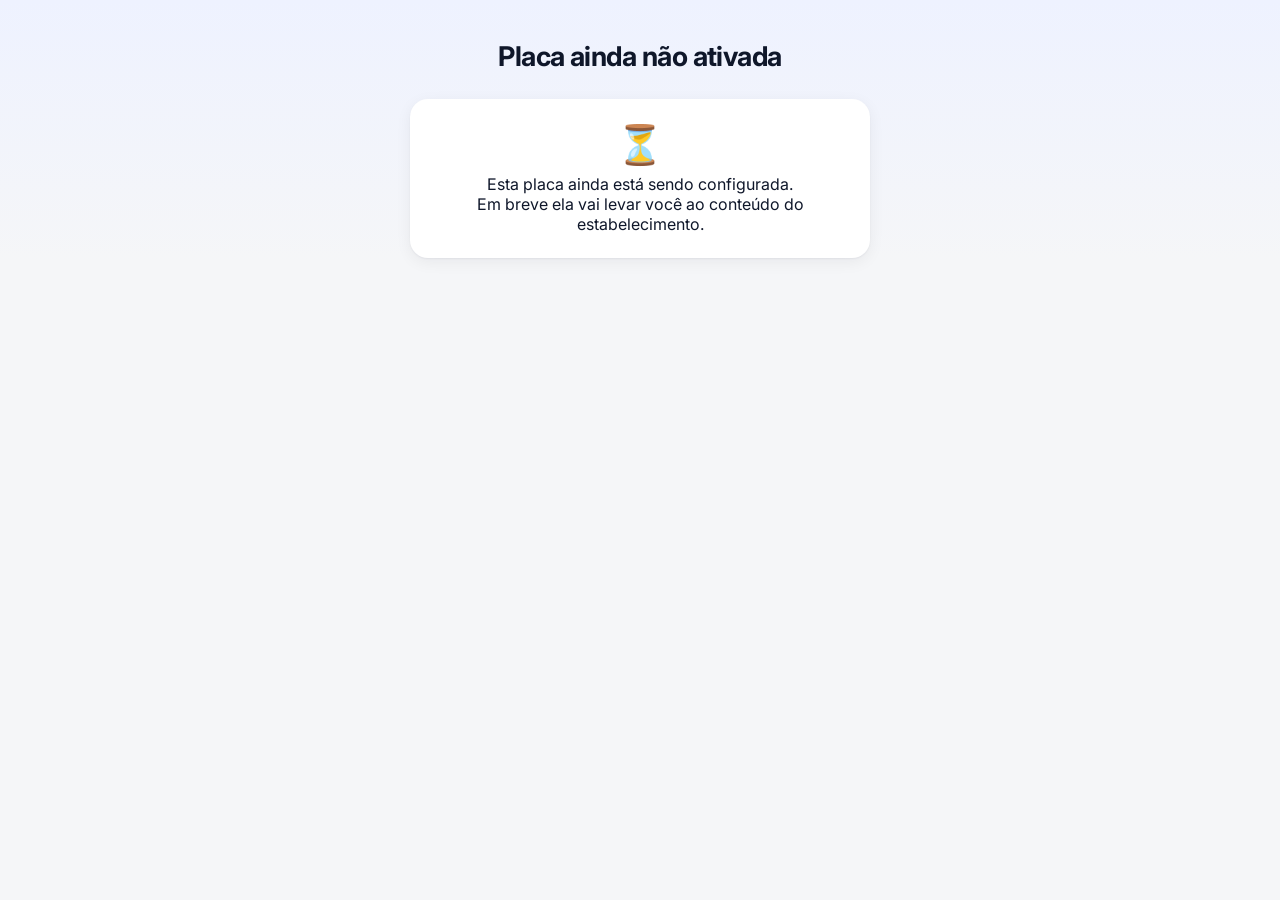
==== 29AD7P.html @ 0cad3d59 "Atualiza placas 2026-10-07 17:09:46" ====
<!doctype html><html lang=pt-BR><meta charset=utf-8><meta name=viewport content='width=device-width,initial-scale=1'><title>Placa ainda não ativada</title><link rel=stylesheet href='https://fonts.googleapis.com/css2?family=Inter:wght@400;600;700&display=swap'><style>body{margin:0;background:linear-gradient(180deg,#eef2ff 0,#f5f6f8 260px);min-height:100vh;font-family:Inter,system-ui,-apple-system,'Segoe UI',sans-serif;color:#0f172a;-webkit-font-smoothing:antialiased}main{max-width:460px;margin:0 auto;padding:2.2rem 16px 3rem}h1{text-align:center;margin:.3rem 0 1.6rem;font-size:1.7rem;letter-spacing:-.02em}h2{margin:0 0 .5rem;font-size:1.1rem}.box{background:#fff;border-radius:18px;padding:1.1rem 1.2rem;margin:0 0 1rem;box-shadow:0 1px 2px rgba(15,23,42,.05),0 4px 16px rgba(15,23,42,.06)}.box p{margin:.4rem 0;overflow-wrap:anywhere}.center{text-align:center}.icon{font-size:2.4rem;margin:.3rem 0}.b{display:block;box-sizing:border-box;width:100%;padding:1rem;margin:.6rem 0;border:0;border-radius:14px;color:#fff;font:inherit;font-size:1.05rem;font-weight:600;text-align:center;text-decoration:none;cursor:pointer;box-shadow:0 2px 8px rgba(15,23,42,.12);transition:transform .1s}.b:active{transform:scale(.98)}.b.light{background:#eef0f3;color:#0f172a;box-shadow:none}.hint{font-size:.85rem;color:#64748b}textarea{position:absolute;left:-9999px}footer{text-align:center;font-size:.75rem;color:#94a3b8;margin-top:2rem}</style><main><h1>Placa ainda não ativada</h1><div class='box center'><div class=icon>&#9203;</div><p>Esta placa ainda está sendo configurada.<br>Em breve ela vai levar você ao conteúdo do estabelecimento.</p></div></main><script>function copy(id,b){var t=document.getElementById(id);t.select();t.setSelectionRange(0,99999);var ok=false;try{ok=document.execCommand('copy')}catch(e){}if(!ok&&navigator.clipboard){navigator.clipboard.writeText(t.value);ok=true}var old=b.textContent;b.textContent=ok?'Copiado!':'Selecione e copie manualmente';setTimeout(function(){b.textContent=old},2000)}</script>
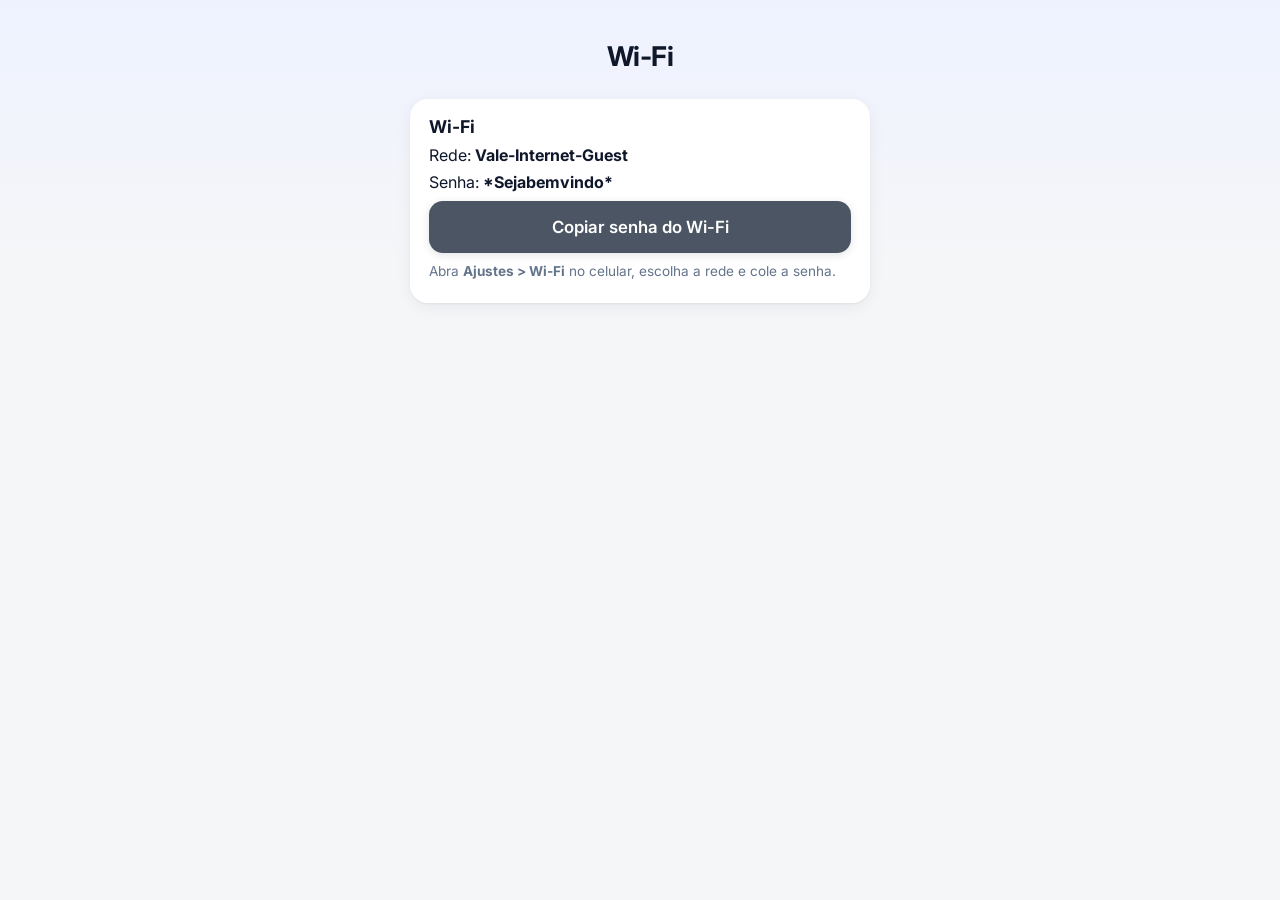
==== commit b8f30ac1: "Atualiza placas 2026-10-07 17:13:16" ====
--- a/29AD7P.html
+++ b/29AD7P.html
@@ -1 +1 @@
-<!doctype html><html lang=pt-BR><meta charset=utf-8><meta name=viewport content='width=device-width,initial-scale=1'><title>Placa ainda não ativada</title><link rel=stylesheet href='https://fonts.googleapis.com/css2?family=Inter:wght@400;600;700&display=swap'><style>body{margin:0;background:linear-gradient(180deg,#eef2ff 0,#f5f6f8 260px);min-height:100vh;font-family:Inter,system-ui,-apple-system,'Segoe UI',sans-serif;color:#0f172a;-webkit-font-smoothing:antialiased}main{max-width:460px;margin:0 auto;padding:2.2rem 16px 3rem}h1{text-align:center;margin:.3rem 0 1.6rem;font-size:1.7rem;letter-spacing:-.02em}h2{margin:0 0 .5rem;font-size:1.1rem}.box{background:#fff;border-radius:18px;padding:1.1rem 1.2rem;margin:0 0 1rem;box-shadow:0 1px 2px rgba(15,23,42,.05),0 4px 16px rgba(15,23,42,.06)}.box p{margin:.4rem 0;overflow-wrap:anywhere}.center{text-align:center}.icon{font-size:2.4rem;margin:.3rem 0}.b{display:block;box-sizing:border-box;width:100%;padding:1rem;margin:.6rem 0;border:0;border-radius:14px;color:#fff;font:inherit;font-size:1.05rem;font-weight:600;text-align:center;text-decoration:none;cursor:pointer;box-shadow:0 2px 8px rgba(15,23,42,.12);transition:transform .1s}.b:active{transform:scale(.98)}.b.light{background:#eef0f3;color:#0f172a;box-shadow:none}.hint{font-size:.85rem;color:#64748b}textarea{position:absolute;left:-9999px}footer{text-align:center;font-size:.75rem;color:#94a3b8;margin-top:2rem}</style><main><h1>Placa ainda não ativada</h1><div class='box center'><div class=icon>&#9203;</div><p>Esta placa ainda está sendo configurada.<br>Em breve ela vai levar você ao conteúdo do estabelecimento.</p></div></main><script>function copy(id,b){var t=document.getElementById(id);t.select();t.setSelectionRange(0,99999);var ok=false;try{ok=document.execCommand('copy')}catch(e){}if(!ok&&navigator.clipboard){navigator.clipboard.writeText(t.value);ok=true}var old=b.textContent;b.textContent=ok?'Copiado!':'Selecione e copie manualmente';setTimeout(function(){b.textContent=old},2000)}</script>+<!doctype html><html lang=pt-BR><meta charset=utf-8><meta name=viewport content='width=device-width,initial-scale=1'><title>Wi-Fi</title><link rel=stylesheet href='https://fonts.googleapis.com/css2?family=Inter:wght@400;600;700&display=swap'><style>body{margin:0;background:linear-gradient(180deg,#eef2ff 0,#f5f6f8 260px);min-height:100vh;font-family:Inter,system-ui,-apple-system,'Segoe UI',sans-serif;color:#0f172a;-webkit-font-smoothing:antialiased}main{max-width:460px;margin:0 auto;padding:2.2rem 16px 3rem}h1{text-align:center;margin:.3rem 0 1.6rem;font-size:1.7rem;letter-spacing:-.02em}h2{margin:0 0 .5rem;font-size:1.1rem}.box{background:#fff;border-radius:18px;padding:1.1rem 1.2rem;margin:0 0 1rem;box-shadow:0 1px 2px rgba(15,23,42,.05),0 4px 16px rgba(15,23,42,.06)}.box p{margin:.4rem 0;overflow-wrap:anywhere}.center{text-align:center}.icon{font-size:2.4rem;margin:.3rem 0}.b{display:block;box-sizing:border-box;width:100%;padding:1rem;margin:.6rem 0;border:0;border-radius:14px;color:#fff;font:inherit;font-size:1.05rem;font-weight:600;text-align:center;text-decoration:none;cursor:pointer;box-shadow:0 2px 8px rgba(15,23,42,.12);transition:transform .1s}.b:active{transform:scale(.98)}.b.light{background:#eef0f3;color:#0f172a;box-shadow:none}.hint{font-size:.85rem;color:#64748b}textarea{position:absolute;left:-9999px}footer{text-align:center;font-size:.75rem;color:#94a3b8;margin-top:2rem}</style><main><h1>Wi-Fi</h1><div class=box><h2>Wi-Fi</h2><p>Rede: <b>Vale-Internet-Guest</b></p><p>Senha: <b>*Sejabemvindo*</b></p><textarea id=wifipass readonly>*Sejabemvindo*</textarea><button class=b style='background:#4b5563' onclick="copy('wifipass',this)">Copiar senha do Wi-Fi</button><p class=hint>Abra <b>Ajustes &gt; Wi-Fi</b> no celular, escolha a rede e cole a senha.</p></div></main><script>function copy(id,b){var t=document.getElementById(id);t.select();t.setSelectionRange(0,99999);var ok=false;try{ok=document.execCommand('copy')}catch(e){}if(!ok&&navigator.clipboard){navigator.clipboard.writeText(t.value);ok=true}var old=b.textContent;b.textContent=ok?'Copiado!':'Selecione e copie manualmente';setTimeout(function(){b.textContent=old},2000)}</script>
